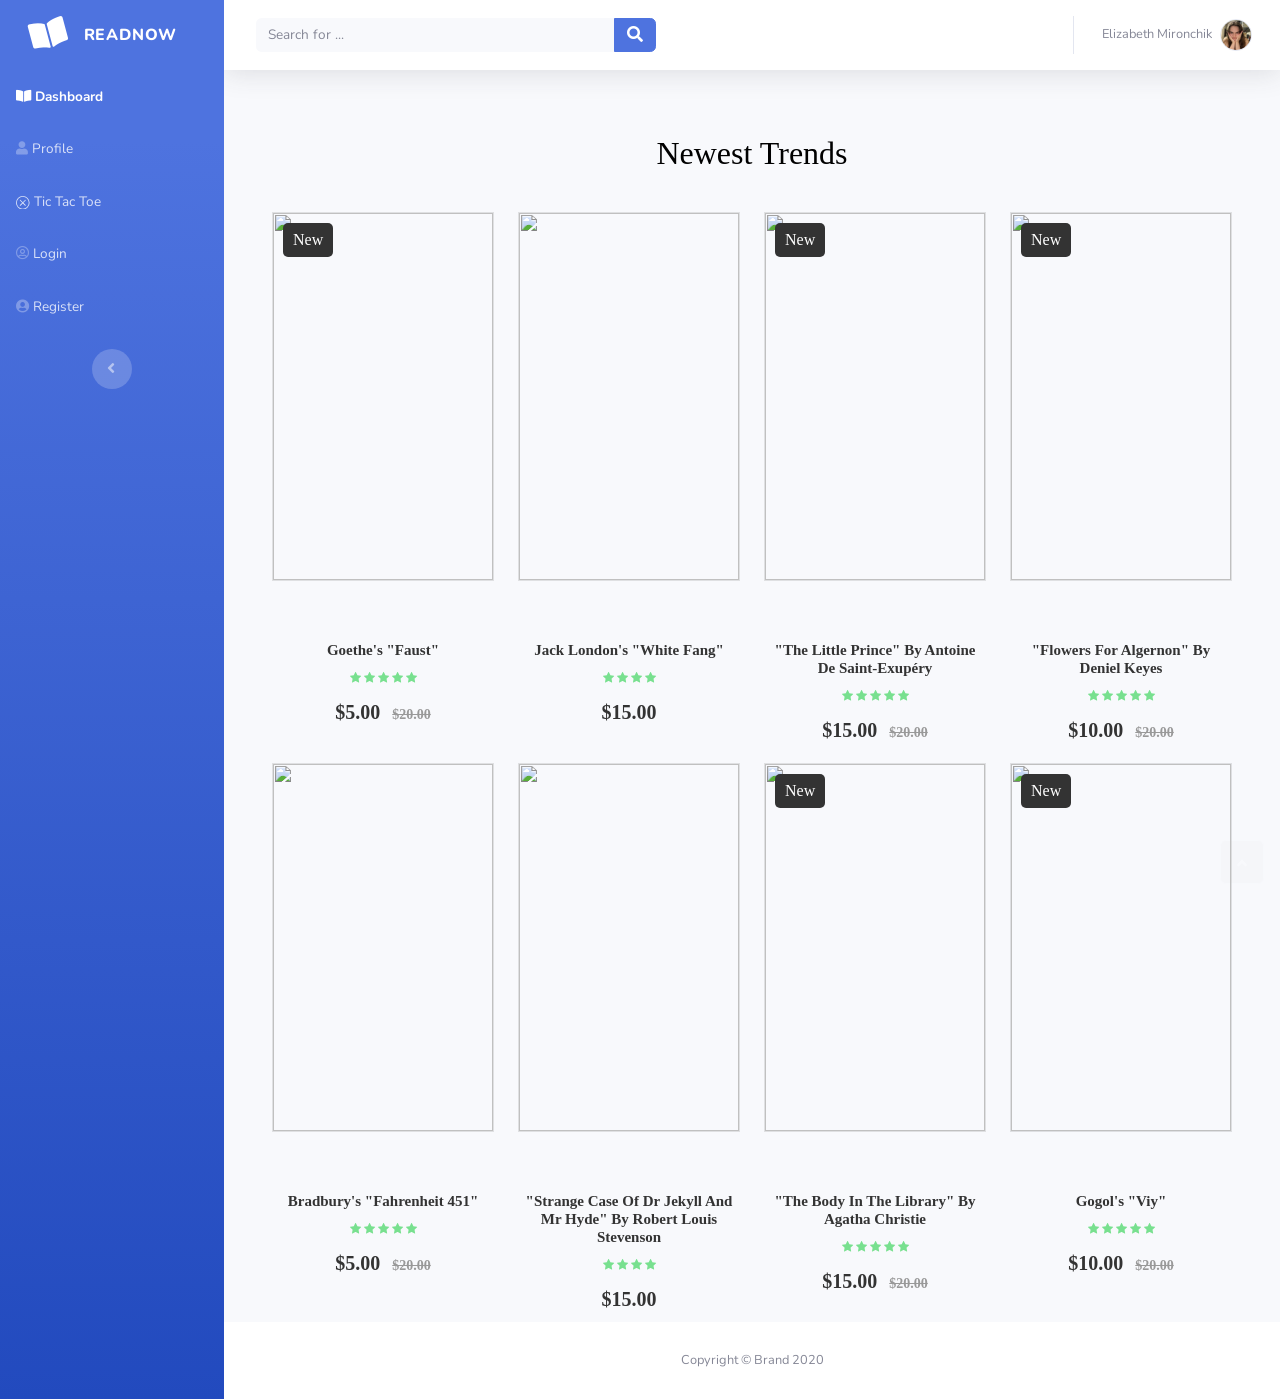
==== index.html @ 333fb7af "Initial Commit" ====
<!DOCTYPE html>
<html>

<head>
    <meta charset="utf-8">
    <meta name="viewport" content="width=device-width, initial-scale=1.0, shrink-to-fit=no">
    <title>Dashboard - Brand</title>
    <link rel="stylesheet" href="assets/bootstrap/css/bootstrap.min.css">
    <link rel="stylesheet" href="https://fonts.googleapis.com/css?family=Nunito:200,200i,300,300i,400,400i,600,600i,700,700i,800,800i,900,900i">
    <link rel="stylesheet" href="assets/css/Roboto.css">
    <link rel="stylesheet" href="assets/fonts/fontawesome-all.min.css">
    <link rel="stylesheet" href="assets/fonts/font-awesome.min.css">
    <link rel="stylesheet" href="assets/fonts/fontawesome5-overrides.min.css">
    <link rel="stylesheet" href="assets/css/Grid-and-List-view-V10-1.css">
    <link rel="stylesheet" href="assets/css/Grid-and-List-view-V10.css">
    <link rel="stylesheet" href="assets/css/Shopping-Grid.css">
</head>

<body id="page-top">
    <div id="wrapper">
        <nav class="navbar navbar-dark align-items-start sidebar sidebar-dark accordion bg-gradient-primary p-0">
            <div class="container-fluid d-flex flex-column p-0">
                <a class="navbar-brand d-flex justify-content-center align-items-center sidebar-brand m-0" href="#">
                    <div class="sidebar-brand-icon rotate-n-15"><i class="fas fa-book-open"></i></div>
                    <div class="sidebar-brand-text mx-3"><span>Readnow</span></div>
                </a>
                <hr class="sidebar-divider my-0">
                <ul class="nav navbar-nav text-light" id="accordionSidebar">
                    <li class="nav-item"><a class="nav-link active" href="index.html"><i class="fas fa-book-open"></i><span>Dashboard</span></a></li>
                    <li class="nav-item"><a class="nav-link" href="profile.html"><i class="fas fa-user"></i><span>Profile</span></a></li>
                    <li class="nav-item"><a class="nav-link" href="tictactoe/index.html"><svg width="1em" height="1em" viewBox="0 0 16 16" class="bi bi-x-circle" fill="currentColor" xmlns="http://www.w3.org/2000/svg">
                        <path fill-rule="evenodd" d="M8 15A7 7 0 1 0 8 1a7 7 0 0 0 0 14zm0 1A8 8 0 1 0 8 0a8 8 0 0 0 0 16z"/>
                        <path fill-rule="evenodd" d="M4.646 4.646a.5.5 0 0 1 .708 0L8 7.293l2.646-2.647a.5.5 0 0 1 .708.708L8.707 8l2.647 2.646a.5.5 0 0 1-.708.708L8 8.707l-2.646 2.647a.5.5 0 0 1-.708-.708L7.293 8 4.646 5.354a.5.5 0 0 1 0-.708z"/>
                      </svg><span> Tic Tac Toe</span></a></li>
                    <li class="nav-item"></li>
                    <li class="nav-item"><a class="nav-link" href="login.html"><i class="far fa-user-circle"></i><span>Login</span></a></li>
                    <li class="nav-item"><a class="nav-link" href="register.html"><i class="fas fa-user-circle"></i><span>Register</span></a></li>
                </ul>
                <div class="text-center d-none d-md-inline"><button class="btn rounded-circle border-0" id="sidebarToggle" type="button"></button></div>
            </div>
        </nav>
        <div class="d-flex flex-column" id="content-wrapper">
            <div id="content">
                <nav class="navbar navbar-light navbar-expand bg-white shadow mb-4 topbar static-top">
                    <div class="container-fluid"><button class="btn btn-link d-md-none rounded-circle mr-3" id="sidebarToggleTop" type="button"><i class="fas fa-bars"></i></button>
                        <form class="form-inline d-none d-sm-inline-block mr-auto ml-md-3 my-2 my-md-0 mw-100 navbar-search">
                            <div class="input-group"><input class="bg-light form-control border-0 small" type="text" placeholder="Search for ...">
                                <div class="input-group-append"><button class="btn btn-primary py-0" type="button"><i class="fas fa-search"></i></button></div>
                            </div>
                        </form>
                        <ul class="nav navbar-nav flex-nowrap ml-auto">
                            <li class="nav-item dropdown d-sm-none no-arrow"><a class="dropdown-toggle nav-link" data-toggle="dropdown" aria-expanded="false" href="#"><i class="fas fa-search"></i></a>
                                <div class="dropdown-menu dropdown-menu-right p-3 animated--grow-in" aria-labelledby="searchDropdown">
                                    <form class="form-inline mr-auto navbar-search w-100">
                                        <div class="input-group"><input class="bg-light form-control border-0 small" type="text" placeholder="Search for ...">
                                            <div class="input-group-append"><button class="btn btn-primary py-0" type="button"><i class="fas fa-search"></i></button></div>
                                        </div>
                                    </form>
                                </div>
                            </li>
                            <li class="nav-item dropdown no-arrow mx-1"></li>
                            <li class="nav-item dropdown no-arrow mx-1">
                                <div class="shadow dropdown-list dropdown-menu dropdown-menu-right" aria-labelledby="alertsDropdown"></div>
                            </li>
                            <div class="d-none d-sm-block topbar-divider"></div>
                            <li class="nav-item dropdown no-arrow">
                                <div class="nav-item dropdown no-arrow"><a class="dropdown-toggle nav-link" data-toggle="dropdown" aria-expanded="false" href="#"><span class="d-none d-lg-inline mr-2 text-gray-600 small">Elizabeth Mironchik</span><img class="border rounded-circle img-profile" src="assets/img/dogs/photo_2020-04-10_00-05-31.jpg"></a>
                                    <div
                                        class="dropdown-menu shadow dropdown-menu-right animated--grow-in"><a class="dropdown-item" href="#"><i class="fas fa-user fa-sm fa-fw mr-2 text-gray-400"></i>&nbsp;Profile</a><a class="dropdown-item" href="#"><i class="fas fa-cogs fa-sm fa-fw mr-2 text-gray-400"></i>&nbsp;Settings</a>
                                        <a
                                            class="dropdown-item" href="#"><i class="fas fa-list fa-sm fa-fw mr-2 text-gray-400"></i>&nbsp;Activity log</a>
                                            <div class="dropdown-divider"></div><a class="dropdown-item" href="#"><i class="fas fa-sign-out-alt fa-sm fa-fw mr-2 text-gray-400"></i>&nbsp;Logout</a></div>
                    </div>
                    </li>
                    </ul>
            </div>
            </nav>
            <div class="container"><div class="shopping-grid">
    <div class="container">
    <h3 class="" style="color: black; font-family: 'Times New Roman', Times, serif;" align="center">Newest Trends</h3>
    <div class="row">
        <div class="col-md-3 col-sm-6">
            <div class="product-grid7">
                <div class="product-image7">
                    <a href="#">
                        <img class="pic-1 " style="height: 367px; object-fit: cover;" src="https://images-na.ssl-images-amazon.com/images/I/714bRP1cCHL.jpg">
                    </a>
                    <ul class="social">

                        <li><a href="" class="fa fa-shopping-bag"></a></li>
                        <li><a href="" class="fa fa-shopping-cart"></a></li>
                    </ul>
                    <span class="product-new-label">New</span>
                </div>
                <div class="product-content">
                    <h3 class="title"><a href="#">Goethe's "Faust"</a></h3>
                    <ul class="rating">
                        <li class="fa fa-star"></li>
                        <li class="fa fa-star"></li>
                        <li class="fa fa-star"></li>
                        <li class="fa fa-star"></li>
                        <li class="fa fa-star"></li>
                    </ul>
                    <div class="price">$5.00
                        <span>$20.00</span>
                    </div>
                </div>
            </div>
        </div>
        <div class="col-md-3 col-sm-6">
            <div class="product-grid7">
                <div class="product-image7">
                    <a href="#">
                        <img class="pic-1" style="height: 367px; object-fit: cover;" src="https://m.media-amazon.com/images/I/51Zlm66XqFL.jpg">
                    </a>
                    <ul class="social">
                        <li><a href="" class="fa fa-shopping-bag"></a></li>
                        <li><a href="" class="fa fa-shopping-cart"></a></li>
                    </ul>
                </div>
                <div class="product-content">
                    <h3 class="title"><a href="#">Jack London's "White Fang"</a></h3>
                    <ul class="rating">
                        <li class="fa fa-star"></li>
                        <li class="fa fa-star"></li>
                        <li class="fa fa-star"></li>
                        <li class="fa fa-star"></li>
                    </ul>
                    <div class="price">$15.00</div>
                </div>
            </div>
        </div>
        <div class="col-md-3 col-sm-6">
            <div class="product-grid7">
                <div class="product-image7">
                    <a href="#">
                        <img class="pic-1" style="height: 367px; object-fit: cover;" src="https://images-na.ssl-images-amazon.com/images/I/71QKDKxL-jL.jpg">
                    </a>
                    <ul class="social">
                        <li><a href="" class="fa fa-shopping-bag"></a></li>
                        <li><a href="" class="fa fa-shopping-cart"></a></li>
                    </ul>
                    <span class="product-new-label">New</span>
                </div>
                <div class="product-content">
                    <h3 class="title"><a href="#">"The Little Prince" by Antoine de Saint-Exupéry</a></h3>
                    <ul class="rating">
                        <li class="fa fa-star"></li>
                        <li class="fa fa-star"></li>
                        <li class="fa fa-star"></li>
                        <li class="fa fa-star"></li>
                        <li class="fa fa-star"></li>
                    </ul>
                    <div class="price">$15.00
                        <span>$20.00</span>
                    </div>
                </div>
            </div>
        </div>
        <div class="col-md-3 col-sm-6">
            <div class="product-grid7">
                <div class="product-image7">
                    <a href="#">
                        <img class="pic-1" style="height: 367px; object-fit: cover;"  src="https://images-na.ssl-images-amazon.com/images/I/41gvkhScVBL.jpg">
                    </a>
                    <ul class="social">
                        <li><a href="" class="fa fa-shopping-bag"></a></li>
                        <li><a href="" class="fa fa-shopping-cart"></a></li>
                    </ul>
                    <span class="product-new-label">New</span>
                </div>
                <div class="product-content">
                    <h3 class="title"><a href="#">"Flowers for Algernon" by Deniel Keyes</a></h3>
                    <ul class="rating">
                        <li class="fa fa-star"></li>
                        <li class="fa fa-star"></li>
                        <li class="fa fa-star"></li>
                        <li class="fa fa-star"></li>
                        <li class="fa fa-star"></li>
                    </ul> 
                    <div class="price">$10.00
                        <span>$20.00</span>
                    </div>
                </div>
            </div>
        </div>
    </div>
</div>
</div><div class="shopping-grid">
    <div class="container">
    <div class="row">
        <div class="col-md-3 col-sm-6">
            <div class="product-grid7">
                <div class="product-image7">
                    <a href="#">
                        <img class="pic-1 " style="height: 367px; object-fit: cover;" src="https://images-na.ssl-images-amazon.com/images/I/71OFqSRFDgL.jpg">
                    </a>
                    <ul class="social">
                        <li><a href="" class="fa fa-shopping-bag"></a></li>
                        <li><a href="" class="fa fa-shopping-cart"></a></li>
                    </ul>
                </div>
                <div class="product-content">
                    <h3 class="title"><a href="#">Bradbury's "Fahrenheit 451"</a></h3>
                    <ul class="rating">
                        <li class="fa fa-star"></li>
                        <li class="fa fa-star"></li>
                        <li class="fa fa-star"></li>
                        <li class="fa fa-star"></li>
                        <li class="fa fa-star"></li>
                    </ul>
                    <div class="price">$5.00
                        <span>$20.00</span>
                    </div>
                </div>
            </div>
        </div>
        <div class="col-md-3 col-sm-6">
            <div class="product-grid7">
                <div class="product-image7">
                    <a href="#">
                        <img class="pic-1" style="height: 367px; object-fit: cover;" src="https://images-na.ssl-images-amazon.com/images/I/81u5wKTpptL.jpg">
                    </a>
                    <ul class="social">
                        <li><a href="" class="fa fa-shopping-bag"></a></li>
                        <li><a href="" class="fa fa-shopping-cart"></a></li>
                    </ul>
                </div>
                <div class="product-content">
                    <h3 class="title"><a href="#">"Strange Case of Dr Jekyll and Mr Hyde" by Robert Louis Stevenson</a></h3>
                    <ul class="rating">
                        <li class="fa fa-star"></li>
                        <li class="fa fa-star"></li>
                        <li class="fa fa-star"></li>
                        <li class="fa fa-star"></li>
                    </ul>
                    <div class="price">$15.00</div>
                </div>
            </div>
        </div>
        <div class="col-md-3 col-sm-6">
            <div class="product-grid7">
                <div class="product-image7">
                    <a href="#">
                        <img class="pic-1" style="height: 367px; object-fit: cover;" src="https://c8.alamy.com/comp/EXPRMN/1990s-uk-the-body-in-the-library-by-agatha-christie-book-cover-EXPRMN.jpg">
                    </a>
                    <ul class="social">
                        <li><a href="" class="fa fa-shopping-bag"></a></li>
                        <li><a href="" class="fa fa-shopping-cart"></a></li>
                    </ul>
                    <span class="product-new-label">New</span>
                </div>
                <div class="product-content">
                    <h3 class="title"><a href="#">"The Body in the Library" by Agatha Christie</a></h3>
                    <ul class="rating">
                        <li class="fa fa-star"></li>
                        <li class="fa fa-star"></li>
                        <li class="fa fa-star"></li>
                        <li class="fa fa-star"></li>
                        <li class="fa fa-star"></li>
                    </ul>
                    <div class="price">$15.00
                        <span>$20.00</span>
                    </div>
                </div>
            </div>
        </div>
        <div class="col-md-3 col-sm-6">
            <div class="product-grid7">
                <div class="product-image7">
                    <a href="#">
                        <img class="pic-1" style="height: 367px; object-fit: cover;"  src="https://img4.labirint.ru/rc/092a26e9900ca4bcf990d0e32007d118/220x340/books42/419310/cover.jpg?1386592057">
                    </a>
                    <ul class="social">
                        <li><a href="" class="fa fa-shopping-bag"></a></li>
                        <li><a href="" class="fa fa-shopping-cart"></a></li>
                    </ul>
                    <span class="product-new-label">New</span>
                </div>
                <div class="product-content">
                    <h3 class="title"><a href="#">Gogol's "Viy"</a></h3>
                    <ul class="rating">
                        <li class="fa fa-star"></li>
                        <li class="fa fa-star"></li>
                        <li class="fa fa-star"></li>
                        <li class="fa fa-star"></li>
                        <li class="fa fa-star"></li>
                    </ul> 
                    <div class="price">$10.00
                        <span>$20.00</span>
                    </div>
                </div>
            </div>
        </div>
    </div>
</div>
</div></div>
        </div>
        <footer class="bg-white sticky-footer">
            <div class="container my-auto">
                <div class="text-center my-auto copyright"><span>Copyright © Brand 2020</span></div>
            </div>
        </footer>
    </div><a class="border rounded d-inline scroll-to-top" href="#page-top"><i class="fas fa-angle-up"></i></a></div>
    <script src="assets/js/jquery.min.js"></script>
    <script src="assets/bootstrap/js/bootstrap.min.js"></script>
    <script src="assets/js/chart.min.js"></script>
    <script src="assets/js/bs-init.js"></script>
    <script src="assets/js/Grid-and-List-view-V10.js"></script>
    <script src="https://cdnjs.cloudflare.com/ajax/libs/jquery-easing/1.4.1/jquery.easing.js"></script>
    <script src="assets/js/theme.js"></script>
</body>

</html>
---- assets/css/Roboto.css ----

---- assets/fonts/fontawesome5-overrides.min.css ----
.fab.fa-bitcoin:before{content:"\f379"}.far.fa-calendar:before,.fas.fa-calendar:before{content:"\f133"}.far.fa-clipboard:before,.fas.fa-clipboard:before{content:"\f328"}.fab.fa-facebook-f:before{content:"\f39e"}.fab.fa-google-plus:before{content:"\f2b3"}.fas.fa-hotel:before{content:"\f594"}.fab.fa-linkedin:before{content:"\f08c"}.fas.fa-reply:before{content:"\f3e5"}.fas.fa-thermometer:before{content:"\f491"}.fab.fa-vimeo:before{content:"\f40a"}.far.fa-window-close:before,.fas.fa-window-close:before{content:"\f410"}.fab.fa-youtube-square:before{content:"\f431"}
---- assets/css/Grid-and-List-view-V10-1.css ----
.glyphicon {
  margin-right: 5px;
}

.thumbnail {
  margin-bottom: 20px;
  padding: 0px;
  -webkit-border-radius: 0px;
  -moz-border-radius: 0px;
  border-radius: 0px;
}

.item.list-group-item {
  float: none;
  width: 100%;
  background-color: #fff;
  margin-bottom: 10px;
}

.item.list-group-item:nth-of-type(odd):hover, .item.list-group-item:hover {
  background: #428bca;
}

.item.list-group-item .list-group-image {
  margin-right: 10px;
}

.item.list-group-item .thumbnail {
  margin-bottom: 0px;
}

.item.list-group-item .caption {
  padding: 9px 9px 0px 9px;
}

.item.list-group-item:nth-of-type(odd) {
  background: #eeeeee;
}

.item.list-group-item:before, .item.list-group-item:after {
  display: table;
  content: " ";
}

.item.list-group-item img {
  float: left;
}

.item.list-group-item:after {
  clear: both;
}

.list-group-item-text {
  margin: 0 0 11px;
}
---- assets/css/Grid-and-List-view-V10.css ----
.glyphicon {
  margin-right: 5px;
}

.thumbnail {
  margin-bottom: 20px;
  padding: 0px;
  -webkit-border-radius: 0px;
  -moz-border-radius: 0px;
  border-radius: 0px;
}

.list-group-item-text {
  margin: 0 0 11px;
}
---- assets/css/Shopping-Grid.css ----
.product-grid7 {
  font-family: 'Roboto Slab',serif;
  position: relative;
  z-index: 1;
}

.product-grid7 .product-image7 {
  border: 1px solid rgba(0,0,0,.1);
  overflow: hidden;
  perspective: 1500px;
  position: relative;
  transition: all .3s ease 0s;
}

.product-grid7 .product-image7 a {
  display: block;
}

.product-grid7 .product-image7 img {
  width: 100%;
  height: auto;
}

.product-grid7 .pic-1 {
  opacity: 1;
  transition: all .5s ease-out 0s;
}

.product-grid7 .pic-2 {
  opacity: 0;
  transform: rotateY(-90deg);
  position: absolute;
  top: 0;
  left: 0;
  transition: all .5s ease-out 0s;
}

.product-grid7:hover .pic-2 {
  opacity: 1;
  transform: rotateY(0);
}

.product-grid7 .social {
  padding: 0;
  margin: 0;
  list-style: none;
  position: absolute;
  bottom: 3px;
  left: -20%;
  z-index: 1;
  transition: all .5s ease 0s;
}

.product-grid7:hover .social {
  left: 17px;
}

.product-grid7 .social li a {
  color: #fff;
  background-color: #333;
  font-size: 16px;
  line-height: 40px;
  text-align: center;
  height: 40px;
  width: 40px;
  margin: 15px 0;
  border-radius: 50%;
  display: block;
  transition: all .5s ease-in-out;
}

.product-grid7 .social li a:hover {
  color: #fff;
  background-color: #78e08f;
}

.product-grid7 .product-new-label {
  color: #fff;
  background-color: #333;
  padding: 5px 10px;
  border-radius: 5px;
  display: block;
  position: absolute;
  top: 10px;
  left: 10px;
}

.product-grid7 .product-content {
  text-align: center;
  padding: 20px 0 0;
}

.product-grid7 .title {
  font-size: 15px;
  font-weight: 600;
  text-transform: capitalize;
  margin: 0 0 10px;
  transition: all .3s ease 0s;
}

.product-grid7 .title a {
  color: #333;
}

.product-grid7 .title a:hover {
  color: #78e08f;
}

.product-grid7 .rating {
  color: #78e08f;
  font-size: 12px;
  padding: 0;
  margin: 0 0 10px;
  list-style: none;
}

.product-grid7 .price {
  color: #333;
  font-size: 20px;
  font-family: Lora,serif;
  font-weight: 700;
  margin-bottom: 8px;
  text-align: center;
  transition: all .3s;
}

.product-grid7 .price span {
  color: #999;
  font-size: 14px;
  font-weight: 700;
  text-decoration: line-through;
  margin-left: 7px;
  display: inline-block;
}

@media only screen and (max-width:990px) {
  .product-grid7 {
    margin-bottom: 30px;
  }
}

.shopping-grid {
  margin-top: 10px;
  width: 100%;
  overflow: hidden;
}

.shopping-grid h3 {
  font-family: 'Roboto';
  font-size: 32px;
  margin-bottom: 40px;
  padding-top: 40px;
}
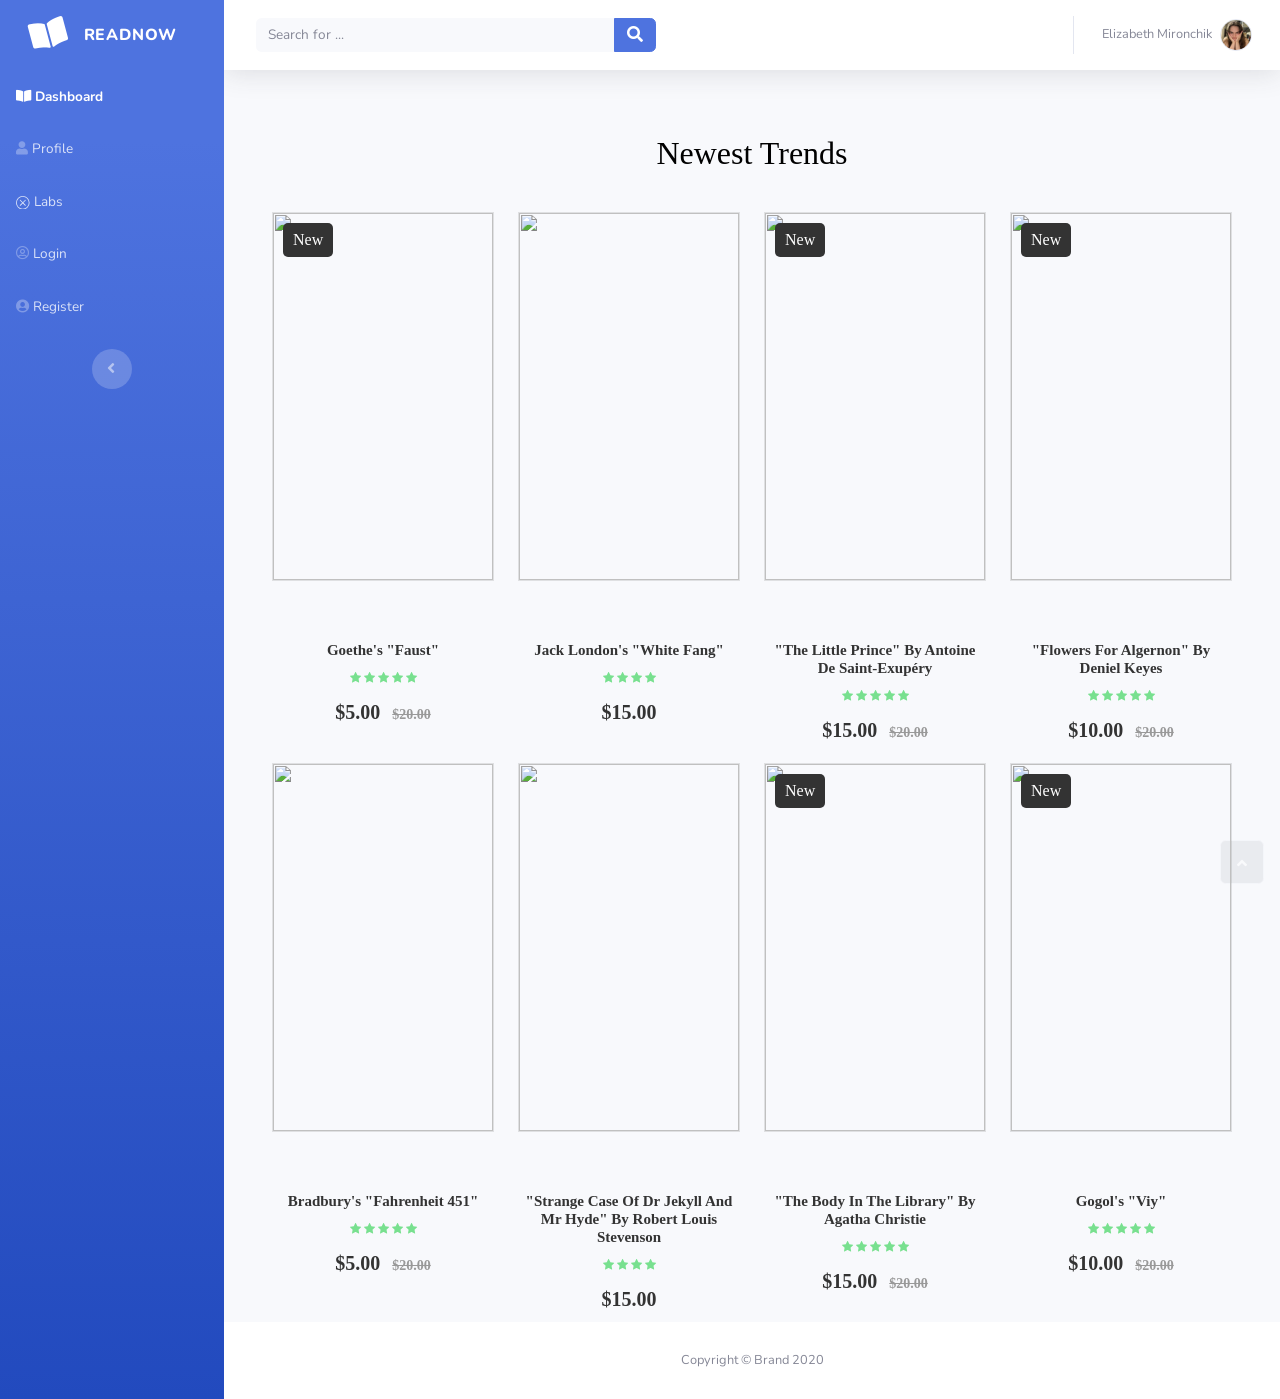
==== commit c10c3d2b: "Lab3 and mb4" ====
--- a/index.html
+++ b/index.html
@@ -28,10 +28,10 @@
                 <ul class="nav navbar-nav text-light" id="accordionSidebar">
                     <li class="nav-item"><a class="nav-link active" href="index.html"><i class="fas fa-book-open"></i><span>Dashboard</span></a></li>
                     <li class="nav-item"><a class="nav-link" href="profile.html"><i class="fas fa-user"></i><span>Profile</span></a></li>
-                    <li class="nav-item"><a class="nav-link" href="tictactoe/index.html"><svg width="1em" height="1em" viewBox="0 0 16 16" class="bi bi-x-circle" fill="currentColor" xmlns="http://www.w3.org/2000/svg">
+                    <li class="nav-item"><a class="nav-link" href="Labs/index.html"><svg width="1em" height="1em" viewBox="0 0 16 16" class="bi bi-x-circle" fill="currentColor" xmlns="http://www.w3.org/2000/svg">
                         <path fill-rule="evenodd" d="M8 15A7 7 0 1 0 8 1a7 7 0 0 0 0 14zm0 1A8 8 0 1 0 8 0a8 8 0 0 0 0 16z"/>
                         <path fill-rule="evenodd" d="M4.646 4.646a.5.5 0 0 1 .708 0L8 7.293l2.646-2.647a.5.5 0 0 1 .708.708L8.707 8l2.647 2.646a.5.5 0 0 1-.708.708L8 8.707l-2.646 2.647a.5.5 0 0 1-.708-.708L7.293 8 4.646 5.354a.5.5 0 0 1 0-.708z"/>
-                      </svg><span> Tic Tac Toe</span></a></li>
+                      </svg><span> Labs</span></a></li>
                     <li class="nav-item"></li>
                     <li class="nav-item"><a class="nav-link" href="login.html"><i class="far fa-user-circle"></i><span>Login</span></a></li>
                     <li class="nav-item"><a class="nav-link" href="register.html"><i class="fas fa-user-circle"></i><span>Register</span></a></li>
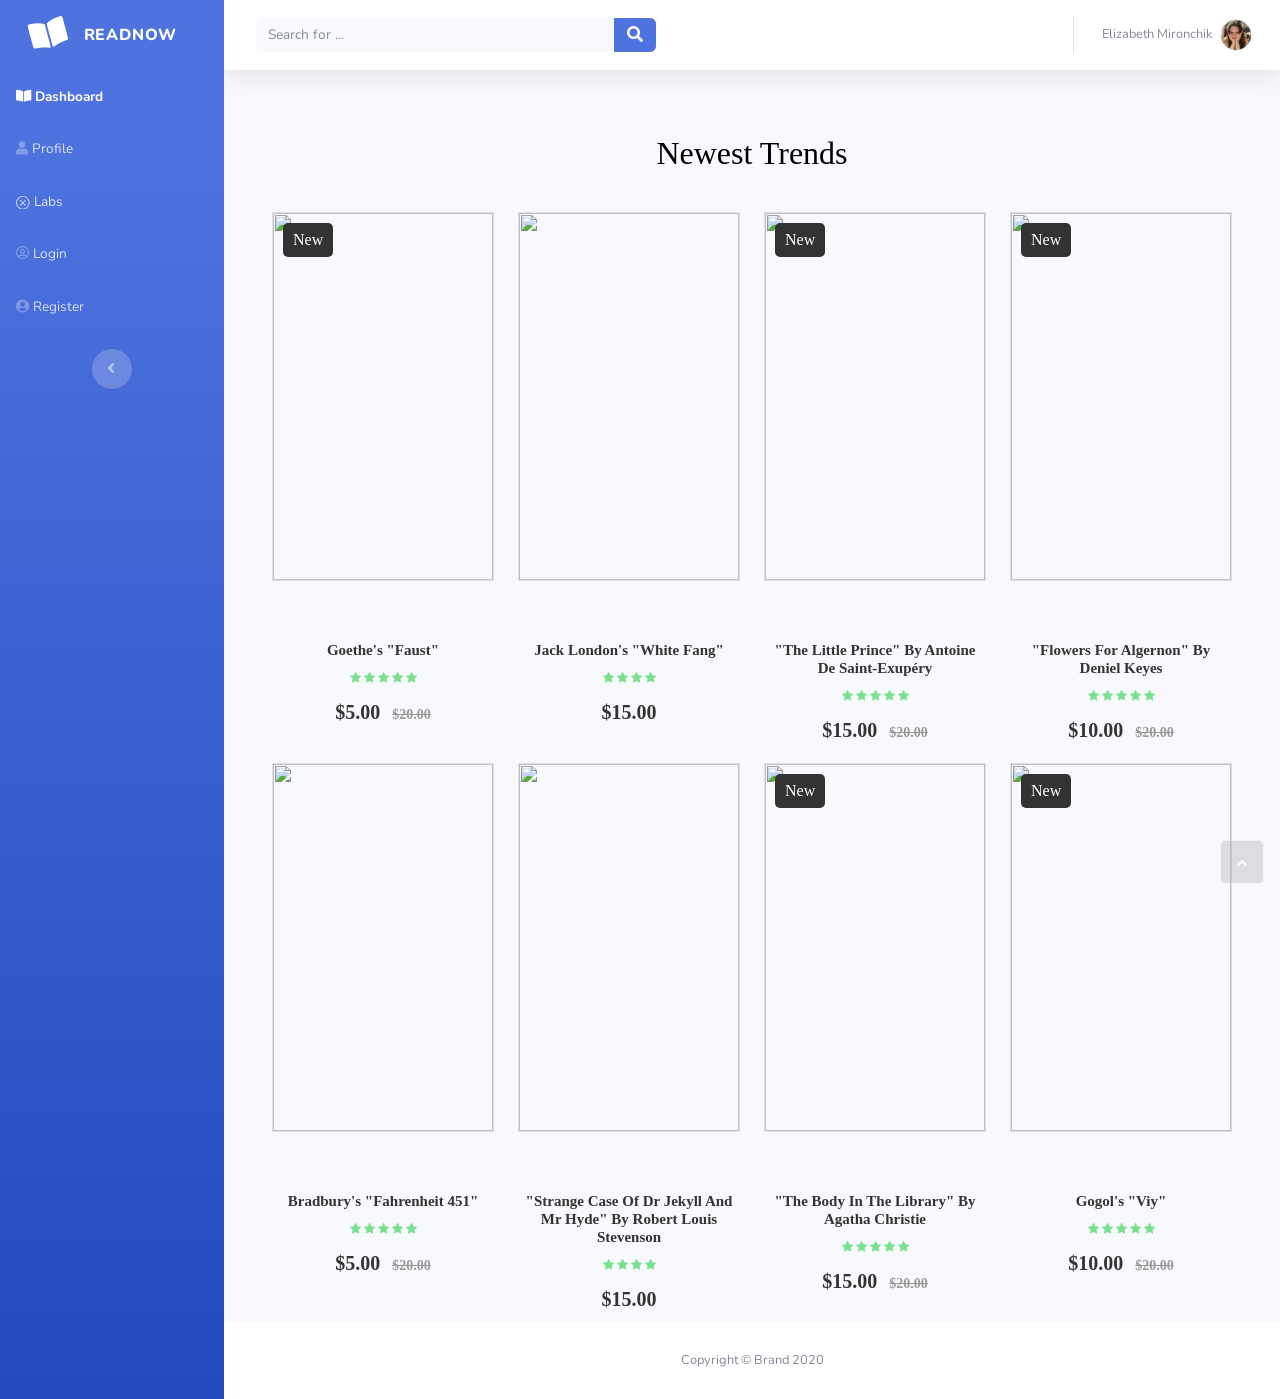
==== commit 634a56ad: "lab nav fix" ====
--- a/index.html
+++ b/index.html
@@ -28,7 +28,7 @@
                 <ul class="nav navbar-nav text-light" id="accordionSidebar">
                     <li class="nav-item"><a class="nav-link active" href="index.html"><i class="fas fa-book-open"></i><span>Dashboard</span></a></li>
                     <li class="nav-item"><a class="nav-link" href="profile.html"><i class="fas fa-user"></i><span>Profile</span></a></li>
-                    <li class="nav-item"><a class="nav-link" href="Labs/index.html"><svg width="1em" height="1em" viewBox="0 0 16 16" class="bi bi-x-circle" fill="currentColor" xmlns="http://www.w3.org/2000/svg">
+                    <li class="nav-item"><a class="nav-link" href="./Labs/index.html"><svg width="1em" height="1em" viewBox="0 0 16 16" class="bi bi-x-circle" fill="currentColor" xmlns="http://www.w3.org/2000/svg">
                         <path fill-rule="evenodd" d="M8 15A7 7 0 1 0 8 1a7 7 0 0 0 0 14zm0 1A8 8 0 1 0 8 0a8 8 0 0 0 0 16z"/>
                         <path fill-rule="evenodd" d="M4.646 4.646a.5.5 0 0 1 .708 0L8 7.293l2.646-2.647a.5.5 0 0 1 .708.708L8.707 8l2.647 2.646a.5.5 0 0 1-.708.708L8 8.707l-2.646 2.647a.5.5 0 0 1-.708-.708L7.293 8 4.646 5.354a.5.5 0 0 1 0-.708z"/>
                       </svg><span> Labs</span></a></li>
